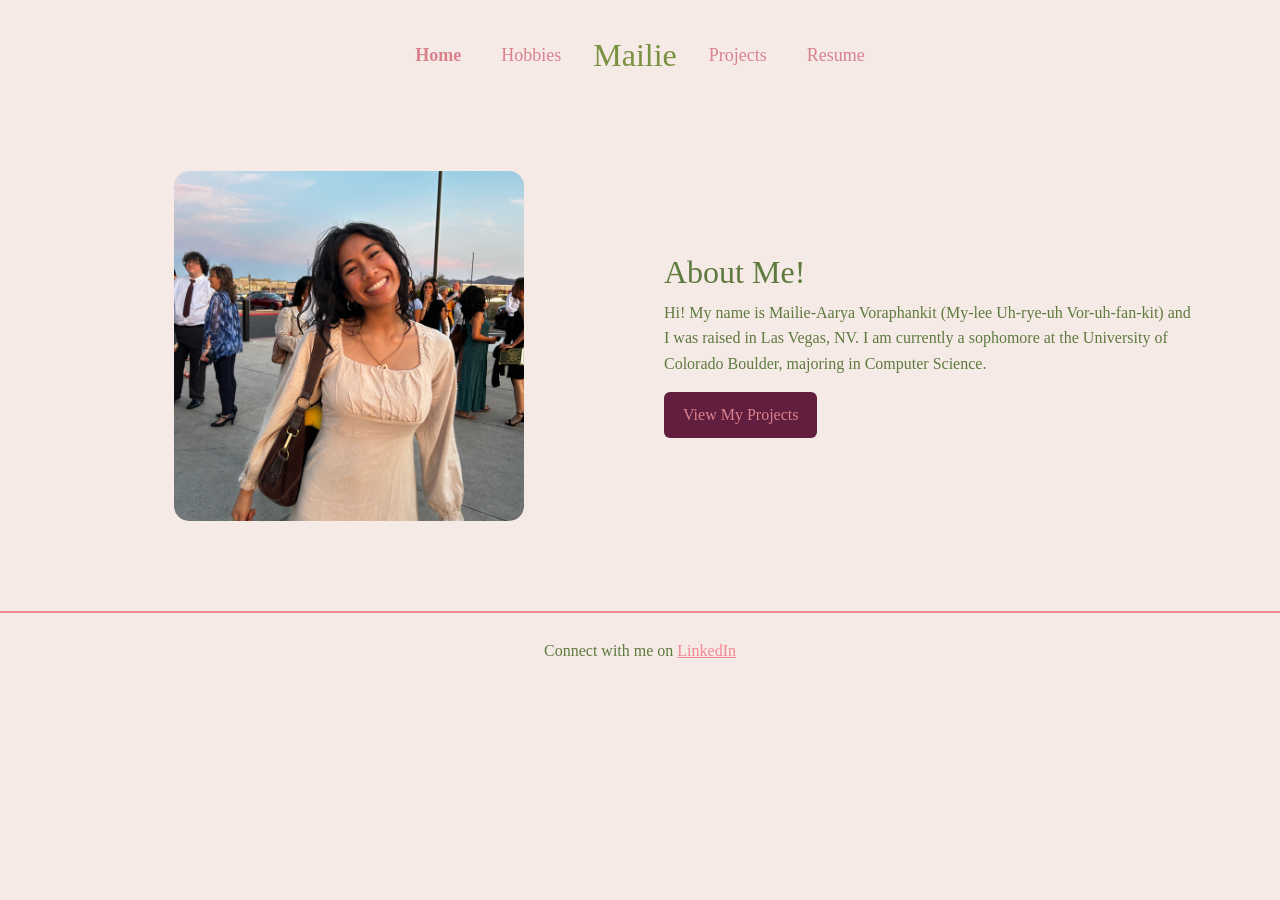
==== index.html @ 7cf743ad "moved index.html, hobbies.html, projects.html, and resume.html to root for GitHub Pages" ====
<!DOCTYPE html>
<html lang ="en-US">
    <head>
        <meta charset="UTF-8">
        <meta name="viewport" content="width=device-width, initial-scale=1.0">

        <title>Mailie</title>

        <link
            href="https://cdn.jsdelivr.net/npm/bootstrap@5.3.3/dist/css/bootstrap.min.css"
            rel="stylesheet"
        >

        <link
            rel="stylesheet"
            href="resources/css/styles.css"
        >
    </head>
    <body>
       <header>
            <nav class="navbar navbar-expand-lg">
                <div class="container">

                    <!-- Bootstrap mobile navigation button -->
                    <button
                        class="navbar-toggler"
                        type="button"
                        data-bs-toggle="collapse"
                        data-bs-target="#mainNavigation"
                        aria-controls="mainNavigation"
                        aria-expanded="false"
                        aria-label="Toggle navigation"
                    >
                        <span class="navbar-toggler-icon"></span>
                    </button>

                    <div
                        class="collapse navbar-collapse justify-content-center"
                        id="mainNavigation"
                    >
                        <div class="navbar-nav align-items-center gap-lg-4">

                            <a
                                class="nav-link active fw-bold"
                                aria-current="page"
                                href="index.html"
                            >
                                Home
                            </a>

                            <a
                                class="nav-link"
                                href="hobbies.html"
                            >
                                Hobbies
                            </a>

                            <h1 class="site-name mb-0">
                                Mailie
                            </h1>

                            <a
                                class="nav-link"
                                href="projects.html"
                            >
                                Projects
                            </a>

                            <a
                                class="nav-link"
                                href="resume.html"
                            >
                                Resume
                            </a>

                        </div>
                    </div>
                </div>
            </nav>
        </header>

        <!-- Bootstrap annotation: container centers the content and adds responsive horizontal spacing. -->
        <main class="container">
            <!-- Bootstrap annotation: row creates a horizontal grid row that holds Bootstrap columns. -->
            <section class="row align-items-center g-5">

                <!-- Bootstrap annotation: col-md-6 makes this column half the row on medium and larger screens. -->
                <div class="col-md-6 text-center">

                    <img
                        src="resources/img/me.JPG"
                        alt="Photo of Mailie"
                        class="profile-image img-fluid"
                    >

                </div>

                <div class="col-md-6">

                    <h2>About Me!</h2>

                    <p>
                        Hi! My name is Mailie-Aarya Voraphankit
                        (My-lee Uh-rye-uh Vor-uh-fan-kit) and I was raised
                        in Las Vegas, NV. I am currently a sophomore at the
                        University of Colorado Boulder, majoring in
                        Computer Science.
                    </p>

                    <a href="projects.html" class="btn button">
                        View My Projects
                    </a>

                </div>

            </section>

        </main>
        
        <footer>
            <p>
                Connect with me on 
                <a 
                    href="https://www.linkedin.com/in/mailie-voraphankit/" 
                    target="_blank"
                >
                    LinkedIn
                </a>
            </p>
        </footer>
        <script
            src="https://cdn.jsdelivr.net/npm/bootstrap@5.3.3/dist/js/bootstrap.bundle.min.js">
        </script>
    </body>
</html>
---- resources/css/styles.css ----
/* general page styling */

* {
    box-sizing: border-box;
}

body { 
    margin: 0;
    font-family: Georgia, serif;
    background-color: #F5EAE6;
    color: #5F7A3F;
    line-height: 1.6;
}

/* header */

header {
    background-color: #F5EAE6;
    padding: 25px 40px;
}

/* navigation tabs */

.navbar {
    background-color: #F5EAE6;
}

.navbar .nav-link {
    color: #D9828D;
    font-family: Georgia, serif;
    font-size: 18px;
}

.navbar .nav-link:hover {
    color:#D9828D;
    text-decoration: underline;
}


.navbar .nav-link.active {
    color:#D9828D;
    font-weight: bold;
}

/* Mailie name */

.site-name {
    color: #7A9142;
    font-family: Zapfino, cursive;
    font-size: 32px;
    font-weight: normal;
    white-space: nowrap;
}

/* main content */

main {
    max-width: 1100px;
    margin: 0 auto;
    padding: 60px 30px;
}

.page-title {
    text-align: center;
    font-family: Georgia, serif;
    font-size: 40px;
    margin-bottom: 45px;
}

/* home page */

.about-section {
    display: flex;
    align-items: center;
    gap: 50px;
}

.profile-image {
    width: 350px;
    height: 350px;
    object-fit: cover;
    border-radius: 15px;
}

.about-text {
    flex: 1;
}

.about-text h2 {
    font-family: Georgia, serif;
    font-size: 34px;
    margin-top: 0;
}

/* hobby cards */

.card {
    background-color: #621E3E;
    padding: 25px;
    border: 2px solid #D9828D;
    border-radius: 12px;
}

.card-title {
    font-family: Georgia, serif;
    color: #D9828D;
}

.card-text {
    color: #FFFDF8;
}

.badge {
    background-color: #7A9142;
    color: #D6E0B8;
    font-family: Georgia, serif;
}

/* projects */

.project { 
    background-color: #F5EAE6;
    padding: 25px;
    margin-bottom: 25px;
    border: 2px solid #f28892;
    border-radius: 12px;
}

.project h2 {
    font-family: Georgia, serif;
    margin-top: 0;
}

/* button for projects */

.button {
    background-color: #621E3E;
    color: #D9828D;
    font-family: Georgia, serif;
    text-decoration: none;
    padding: 10px 18px;
    border-radius: 6px;
}

.button:hover {
    background-color: #D9828D;
    text-decoration: underline;
}

/* resume */

.resume-section { 
    background-color: #F5EAE6; 
    padding: 30px; 
    margin-bottom: 25px; 
    border: 2px solid #f28892; 
    border-radius: 12px; 
} 

.resume-section h2 { 
    font-family: Georgia, serif; 
    border-bottom: 2px solid #f28892; 
    padding-bottom: 8px; 
} 

.resume-section h3 { 
    font-family: Georgia, serif; 
} 

.resume-section ul { 
    padding-left: 25px; 
}

.btn-primary {
    background-color: #621E3E;
    color: #D9828D;
    font-family: Georgia, serif;
    padding: 10px 20px;
    border-radius: 8px;
    text-decoration: none;
}

.btn-primary:hover {
    background-color: #657A32;
    color: white;
}

/* footer */

footer {
    background-color: #F5EAE6;
    color: #5F7A3F;
    text-align: center;
    padding: 25px;
    margin-top: 30px;
    border-top: 2px solid #f28892
}

footer a {
    color: #f28892;
    font-family: Georgia, serif;
}

/* Responsive Design */

@media (max-width: 800px) { 
    header { 
        padding: 20px 10px; 
    } 
    
    nav { 
        flex-wrap: wrap; 
        gap: 15px; 
    } 
    
    .site-name { 
        order: -1; 
        width: 100%; 
        text-align: center; 
        margin-bottom: 10px; 
    } 
    
    .about-section { 
        flex-direction: column; 
        text-align: center; 
    } 
    
    .profile-image { 
        width: 280px; 
        height: 280px; 
    } 
    
    .card-container { 
        grid-template-columns: 1fr; 
    } 
    
    .page-title { 
        font-size: 32px; 
    } 
}
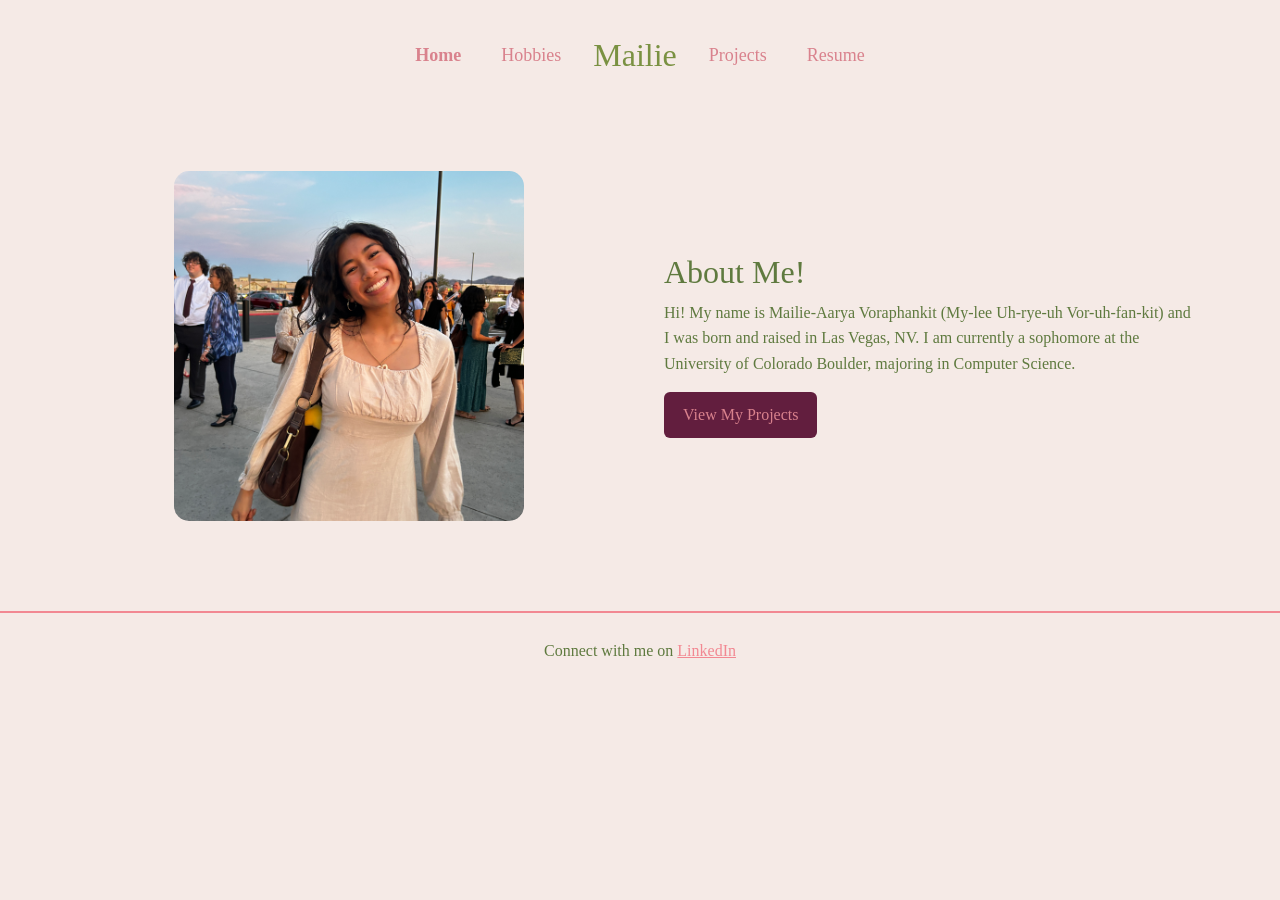
==== commit 812f49d9: "Add calendar to projects" ====
--- a/index.html
+++ b/index.html
@@ -101,7 +101,7 @@
 
                     <p>
                         Hi! My name is Mailie-Aarya Voraphankit
-                        (My-lee Uh-rye-uh Vor-uh-fan-kit) and I was raised
+                        (My-lee Uh-rye-uh Vor-uh-fan-kit) and I was born  and raised
                         in Las Vegas, NV. I am currently a sophomore at the
                         University of Colorado Boulder, majoring in
                         Computer Science.
--- a/resources/css/styles.css
+++ b/resources/css/styles.css
@@ -172,6 +172,18 @@
 }
 
 .btn-primary {
+    background-color: #C97883;
+    border-color: #C97883;
+    color: #FFF9F5;
+}
+
+.btn-primary:hover {
+    background-color: #71834A;
+    border-color: #71834A;
+    color: #FFF9F5;
+}
+/*
+.btn-primary {
     background-color: #621E3E;
     color: #D9828D;
     font-family: Georgia, serif;
@@ -184,6 +196,7 @@
     background-color: #657A32;
     color: white;
 }
+    */
 
 /* footer */
 
